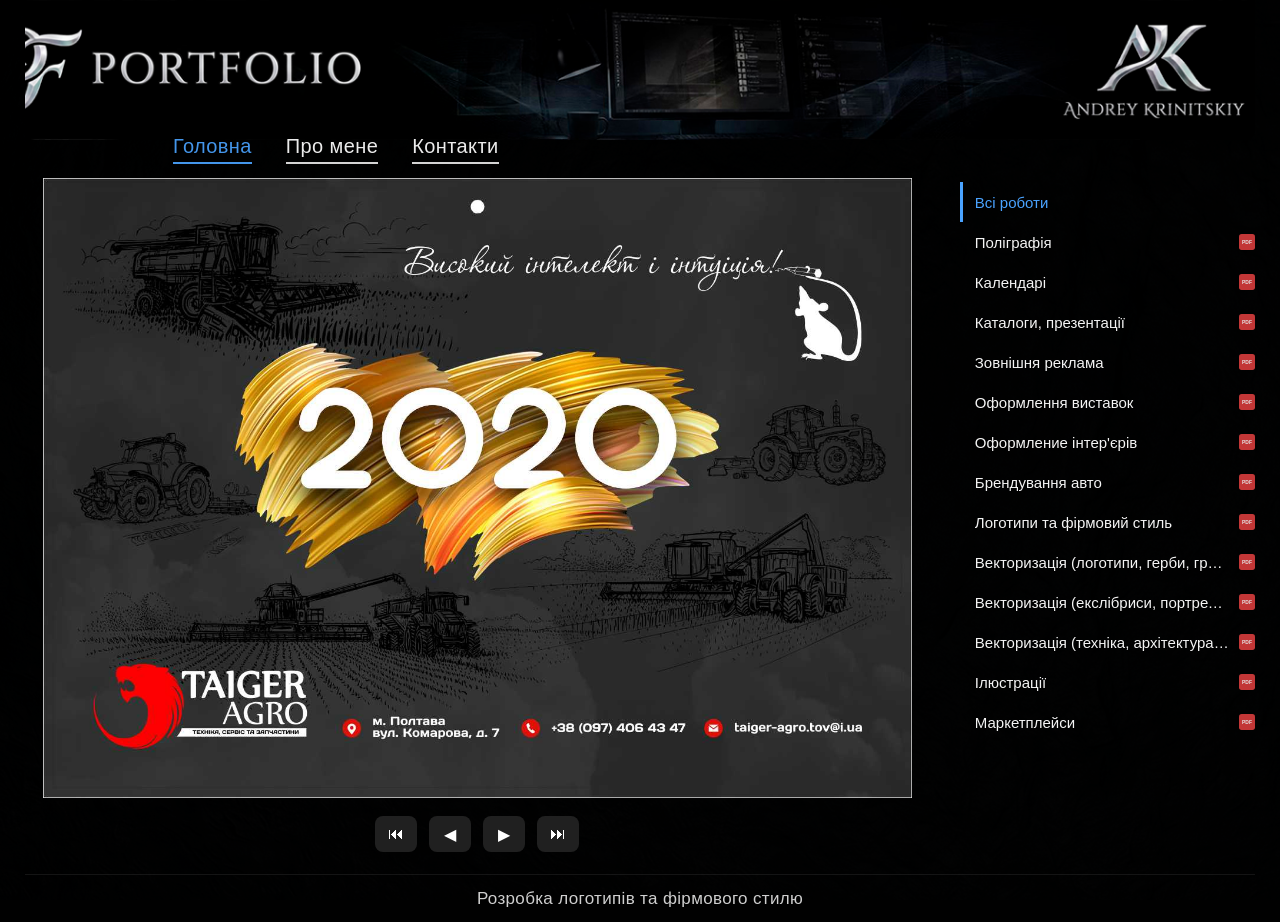
==== index.html @ fa2f518c "Initial release portfolio-ua" ====
<!DOCTYPE html>
<html lang="ru">
<head>
    <meta charset="UTF-8">
    <meta name="viewport" content="width=device-width, initial-scale=1.0">
    <title>Portfolio | Андрій Криницький</title>
    <link rel="stylesheet" href="css/style.css">
</head>
<body>

<div class="app">

    <header class="header">
        <nav class="nav" aria-label="Основная навигация">
            <a href="index.html" class="active">Головна</a>
            <a href="about.html">Про мене</a>
            <a href="contacts.html">Контакти</a>
        </nav>
    </header>

    <main class="main">
        <section class="gallery-container">
            <div class="gallery" id="gallery">
                <img id="galleryImage" alt="">
                <div id="galleryEmpty" class="gallery-empty hidden">В галерее пока нет изображений</div>
            </div>

            <div class="gallery-controls">
                <button id="firstBtn" type="button" title="Перша робота">⏮</button>
                <button id="prevBtn" type="button" title="Попередня">◀</button>
                <button id="nextBtn" type="button" title="Наступна">▶</button>
                <button id="lastBtn" type="button" title="Остання">⏭</button>
            </div>
        </section>

        <aside class="sidebar">
            <div id="sections" class="sections"></div>
        </aside>
    </main>

    <section class="message-bar">
        <span id="messageText">Запрошую до мого портфоліо</span>
    </section>

    <div id="viewer" class="viewer hidden">
        <span id="viewerClose">×</span>
        <img id="viewerImage" alt="">
    </div>

</div>

<script src="js/gallery.js"></script>
<script src="js/messages.js"></script>
<script src="js/ui.js"></script>

</body>
</html>
---- css/style.css ----
/* ===================================================================
   PORTFOLIO v1.0.2
   =================================================================== */

*,
*::before,
*::after{
    margin:0;
    padding:0;
    box-sizing:border-box;
}

:root{
    --bg:rgb(1,1,1);
    --text:#f4f4f4;
    --gray:#b5b5b5;
    --accent:#4AA3FF;
    --pdf:#d93e3e;
    --radius:10px;
    --speed:.18s;
}

html{
    min-height:100%;
}

body{
    min-height:100%;
    background:var(--bg);
    color:var(--text);
    font-family:"Segoe UI", Tahoma, Arial, sans-serif;
    overflow-x:hidden;
}

body::before{
    content:"";
    position:fixed;
    inset:0;
    background:url("../images/texture.png") repeat;
    opacity:.04;
    pointer-events:none;
    z-index:-1;
}

.app{
    width:calc(100% - 50px);
    max-width:1850px;
    margin:auto;
}

/* HEADER */

.header{
    height:140px;
    background:url("../images/header.jpg") center center no-repeat;
    background-size:cover;
    border-radius:0 0 10px 10px;
    margin-bottom:38px;
    position:relative;
}

.nav{
    position:absolute;
    left: 148px;
    top:135px;
    display:flex;
    gap:34px;
    z-index:10;
}

.nav a{
    position:relative;
    display:inline-block;
    padding-bottom:6px;
    color:#ffffff;
    text-decoration:none;
    font-size:20px;
    font-weight:500;
    letter-spacing:.02em;
    transition:.18s;
    opacity:.92;
}

.nav a::after{
    content:"";
    position:absolute;
    left:0;
    right:0;
    bottom:0;
    height:2px;
    background:#ffffff;
    opacity:.9;
    transition:.18s;
}

.nav a:hover,
.nav a.active{
    color:var(--accent);
}

.nav a:hover::after,
.nav a.active::after{
    background:var(--accent);
    opacity:1;
}

/* MAIN */

.main{
    display:grid;
    grid-template-columns:minmax(0,76%) minmax(260px,24%);
    gap:30px;
}

.gallery-container{
    display:flex;
    flex-direction:column;
}

.gallery{
    height:620px;
    background:transparent;
    border:none;
    outline:none;
    border-radius:10px;
    overflow:hidden;
    display:flex;
    justify-content:center;
    align-items:center;
    position:relative;
    box-shadow:none;
}

.gallery img{
    width:100%;
    height:100%;
    object-fit:contain;
    user-select:none;
    cursor:pointer;
    opacity:1;
    transition:opacity .18s ease;
    -webkit-user-drag:none;
    -webkit-touch-callout:none;
}
.gallery img:not([src]),
.gallery img[src=""]{
    display:none;
}

.gallery img.fade{
    opacity:0;
}

.gallery-empty{
    position:absolute;
    background:transparent;
    inset:0;
    display:flex;
    align-items:center;
    justify-content:center;
    color:#999;
    font-size:18px;
    letter-spacing:.03em;
}

/* CONTROLS */

.gallery-controls{
    display:flex;
    justify-content:center;
    gap:12px;
    margin-top:18px;
}

.gallery-controls button{
    width:42px;
    height:36px;
    border:none;
    border-radius:8px;
    background:#202020;
    color:#ffffff;
    font-size:16px;
    cursor:pointer;
    transition:var(--speed);
}

.gallery-controls button:hover{
    background:var(--accent);
}

.gallery-controls button:active{
    transform:scale(.97);
}

.gallery-controls button:disabled{
    opacity:.35;
    cursor:default;
    background:#202020;
}

/* RIGHT COLUMN */

.sidebar{
    padding:4px 0;
}

.section-title{
    display:none;
}

.sections{
    display:flex;
    flex-direction:column;
}

.section{
    display:flex;
    align-items:center;
    justify-content:space-between;
    height:40px;
    padding-left:12px;
    border-left:3px solid transparent;
    cursor:pointer;
    transition:var(--speed);
}

.section:hover,
.section.active{
    color:var(--accent);
    border-left-color:var(--accent);
}

.section-name{
    flex:1;
    font-size:15px;
    white-space:nowrap;
    overflow:hidden;
    text-overflow:ellipsis;
}

.section-pdf{
    position:relative;
    display:flex;
    align-items:center;
    justify-content:center;
    width:16px;
    height:16px;
    margin-left:10px;
    opacity:.9;
    cursor:pointer;
    transition:var(--speed);
}

.section-pdf img{
    width:16px;
    height:16px;
    display:block;
}

.section-pdf:hover{
    transform:scale(1.1);
    opacity:1;
}

.section-pdf::after{
    content:"Скачати PDF";
    position:absolute;
    right:24px;
    top:50%;
    transform:translateY(-50%);
    padding:5px 10px;
    background:#222;
    color:#ddd;
    font-size:12px;
    border-radius:6px;
    white-space:nowrap;
    opacity:0;
    pointer-events:none;
    transition:var(--speed);
}

.section-pdf:hover::after{
    opacity:1;
}

/* MESSAGE BAR */

.message-bar{
    margin-top:22px;
    height:48px;
    display:flex;
    justify-content:center;
    align-items:center;
    border-top:1px solid rgba(255,255,255,.08);
}

#messageText{
    font-size:17px;
    color:#cfcfcf;
    letter-spacing:.02em;
    opacity:1;
    transition:opacity .3s;
}

#messageText.fade{
    opacity:0;
}

/* VIEWER */

.viewer{
    position:fixed;
    inset:0;
    background:rgba(0,0,0,.88);
    display:flex;
    justify-content:center;
    align-items:center;
    z-index:9999;
    backdrop-filter:blur(2px);
}

.viewer.hidden{
    display:none;
}

.viewer img{
    max-width:95vw;
    max-height:94vh;
    object-fit:contain;
    border-radius:10px;
    box-shadow:0 0 40px rgba(0,0,0,.5);
}

#viewerClose{
    position:absolute;
    top:20px;
    right:28px;
    color:white;
    font-size:42px;
    cursor:pointer;
    transition:var(--speed);
    user-select:none;
}

#viewerClose:hover{
    color:var(--accent);
}

/* STATIC PAGES */

.page{
    max-width:900px;
    padding:60px 0;
}

.page h1{
    font-size:36px;
    margin-bottom:20px;
}

.page p{
    color:#cfcfcf;
    font-size:18px;
}

/* HELPERS */

.hidden{
    display:none !important;
}

::selection{
    background:var(--accent);
    color:white;
}

button:focus,
a:focus{
    outline:none;
}

a{
    color:inherit;
}

a:hover{
    text-decoration:none;
}

/* SCROLLBAR */

::-webkit-scrollbar{
    width:10px;
}

::-webkit-scrollbar-track{
    background:#111;
}

::-webkit-scrollbar-thumb{
    background:#3a3a3a;
    border-radius:20px;
}

::-webkit-scrollbar-thumb:hover{
    background:#565656;
}

/* RESPONSIVE */

@media (max-width:1200px){
    .main{
        grid-template-columns:1fr;
    }

    .sidebar{
        margin-top:25px;
    }
}

@media (max-width:900px){
    .app{
        width:calc(100% - 20px);
    }

    .header{
        height:110px;
    }

    .nav{
        left:20px;
        top:70px;
        gap:18px;
    }

    .gallery{
        height:420px;
    }

    .gallery-controls button{
        width:38px;
        height:34px;
        font-size:14px;
    }

    .message-bar{
        height:44px;
    }
}

.page{
    max-width:1400px;
    margin:0 auto;
    padding:10px 0 40px;
}

.page-content h1{

    font-size:28px;
    font-weight:600;
    color:#ffffff;

    margin-bottom:18px;

}

.page-content h2{

    font-size:20px;
    font-weight:600;

    color:var(--accent);

    margin-top:26px;
    margin-bottom:10px;

}

.page-content p{

    font-size:18px;

    line-height:1.42;

    color:#d0d0d0;

    margin-bottom:5px;

}

.page-list-item{
    position:relative;
    padding-left:22px;
}

.page-list-item::before{
    content:"•";
    position:absolute;
    left:0;
    color:var(--accent);
}

.page-space{

    height:12px;

}
}
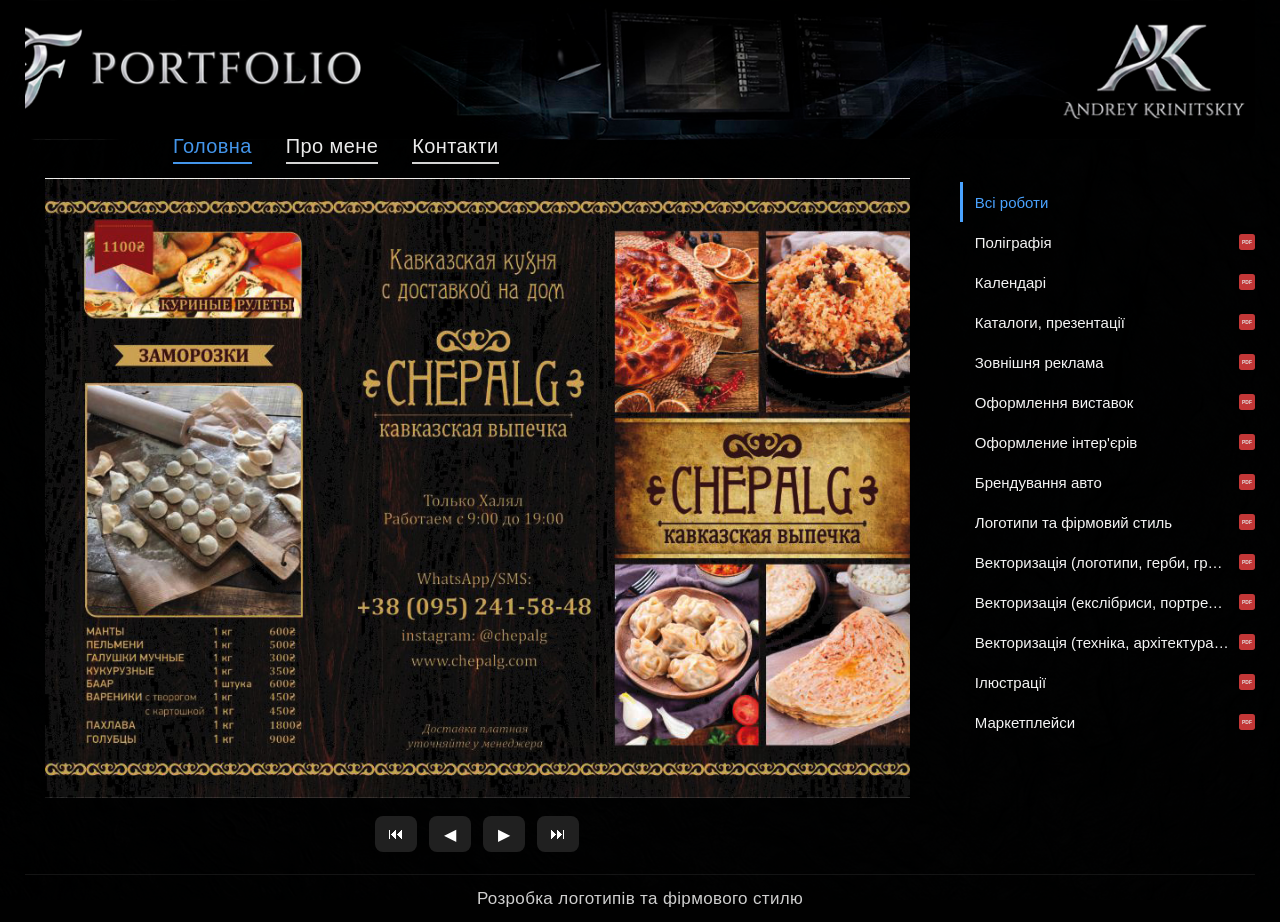
==== commit a49d5801: "5" ====
--- a/index.html
+++ b/index.html
@@ -5,6 +5,10 @@
     <meta name="viewport" content="width=device-width, initial-scale=1.0">
     <title>Portfolio | Андрій Криницький</title>
     <link rel="stylesheet" href="css/style.css">
+    <link rel="icon" href="favicon.ico" sizes="any">
+    <link rel="icon" type="image/svg+xml" href="favicon.svg">
+    <link rel="apple-touch-icon" href="apple-touch-icon.png">
+    <link rel="manifest" href="site.webmanifest">
 </head>
 <body>
 
